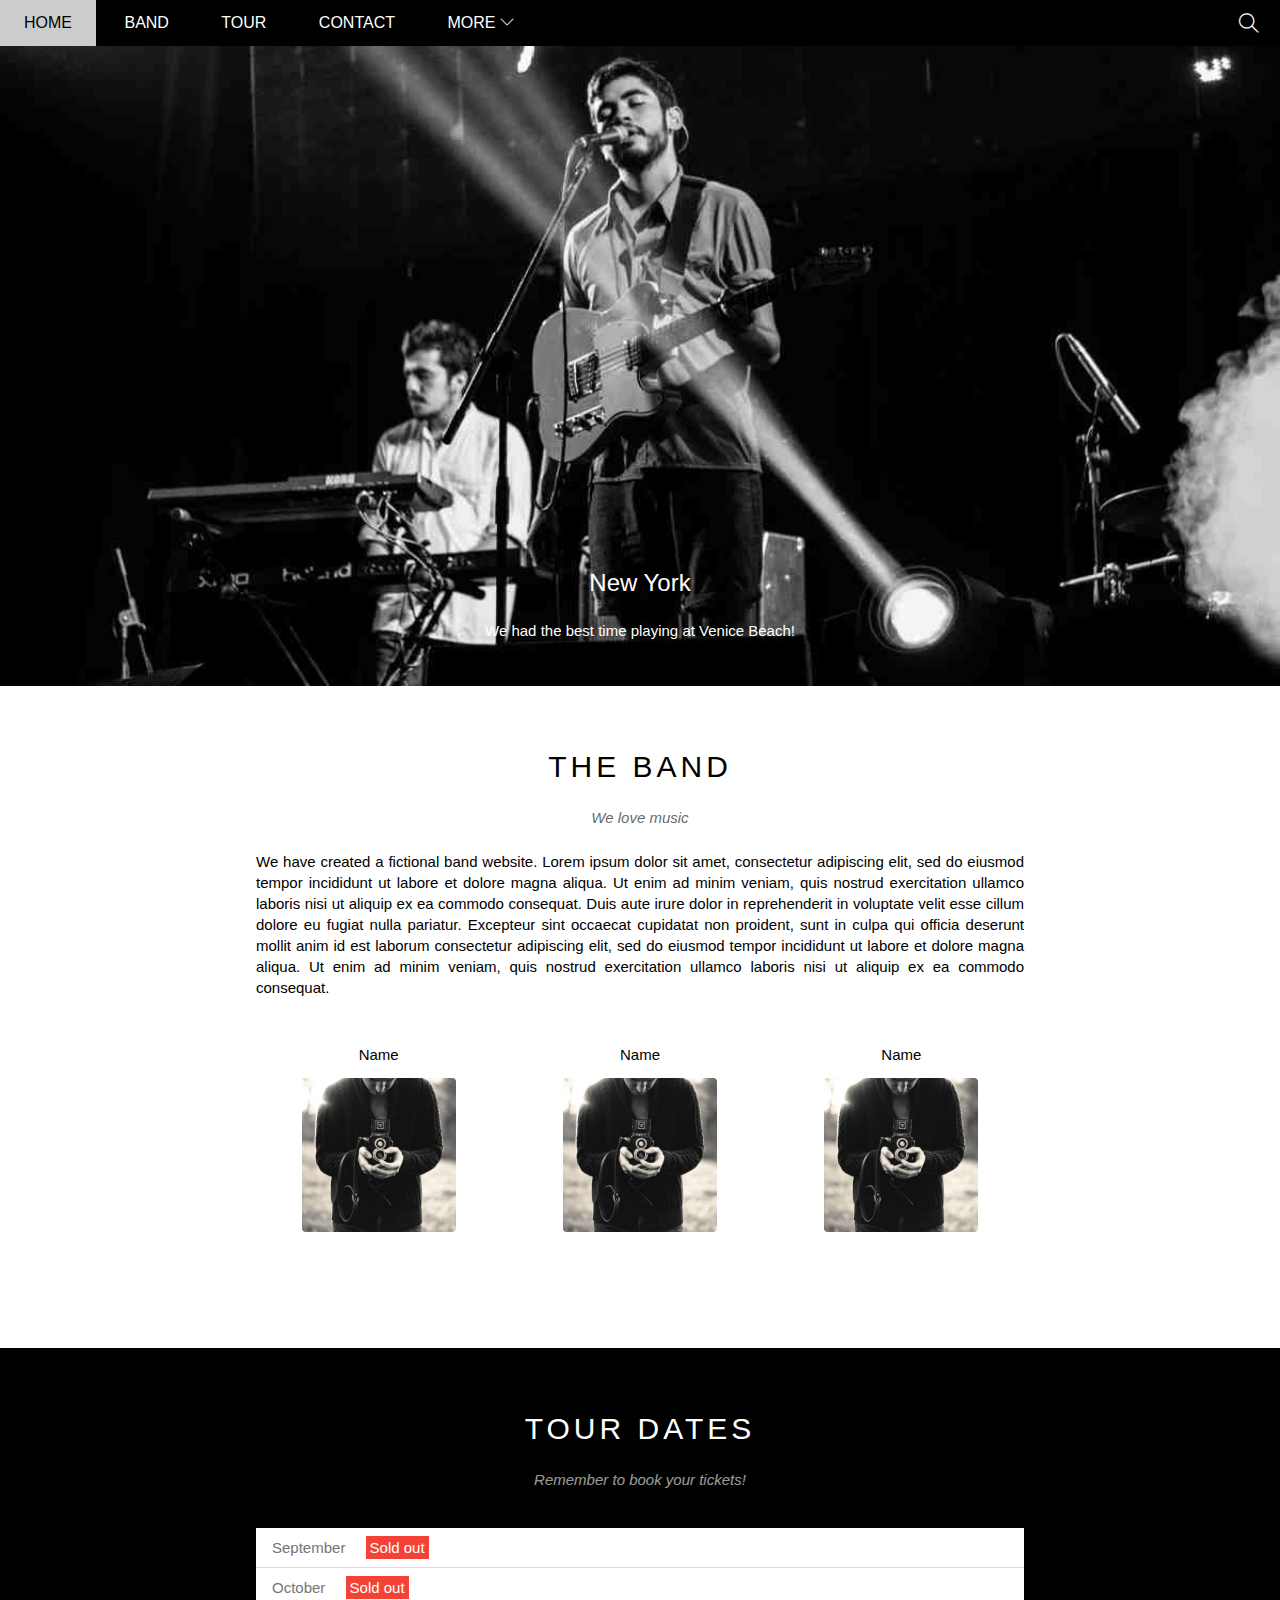
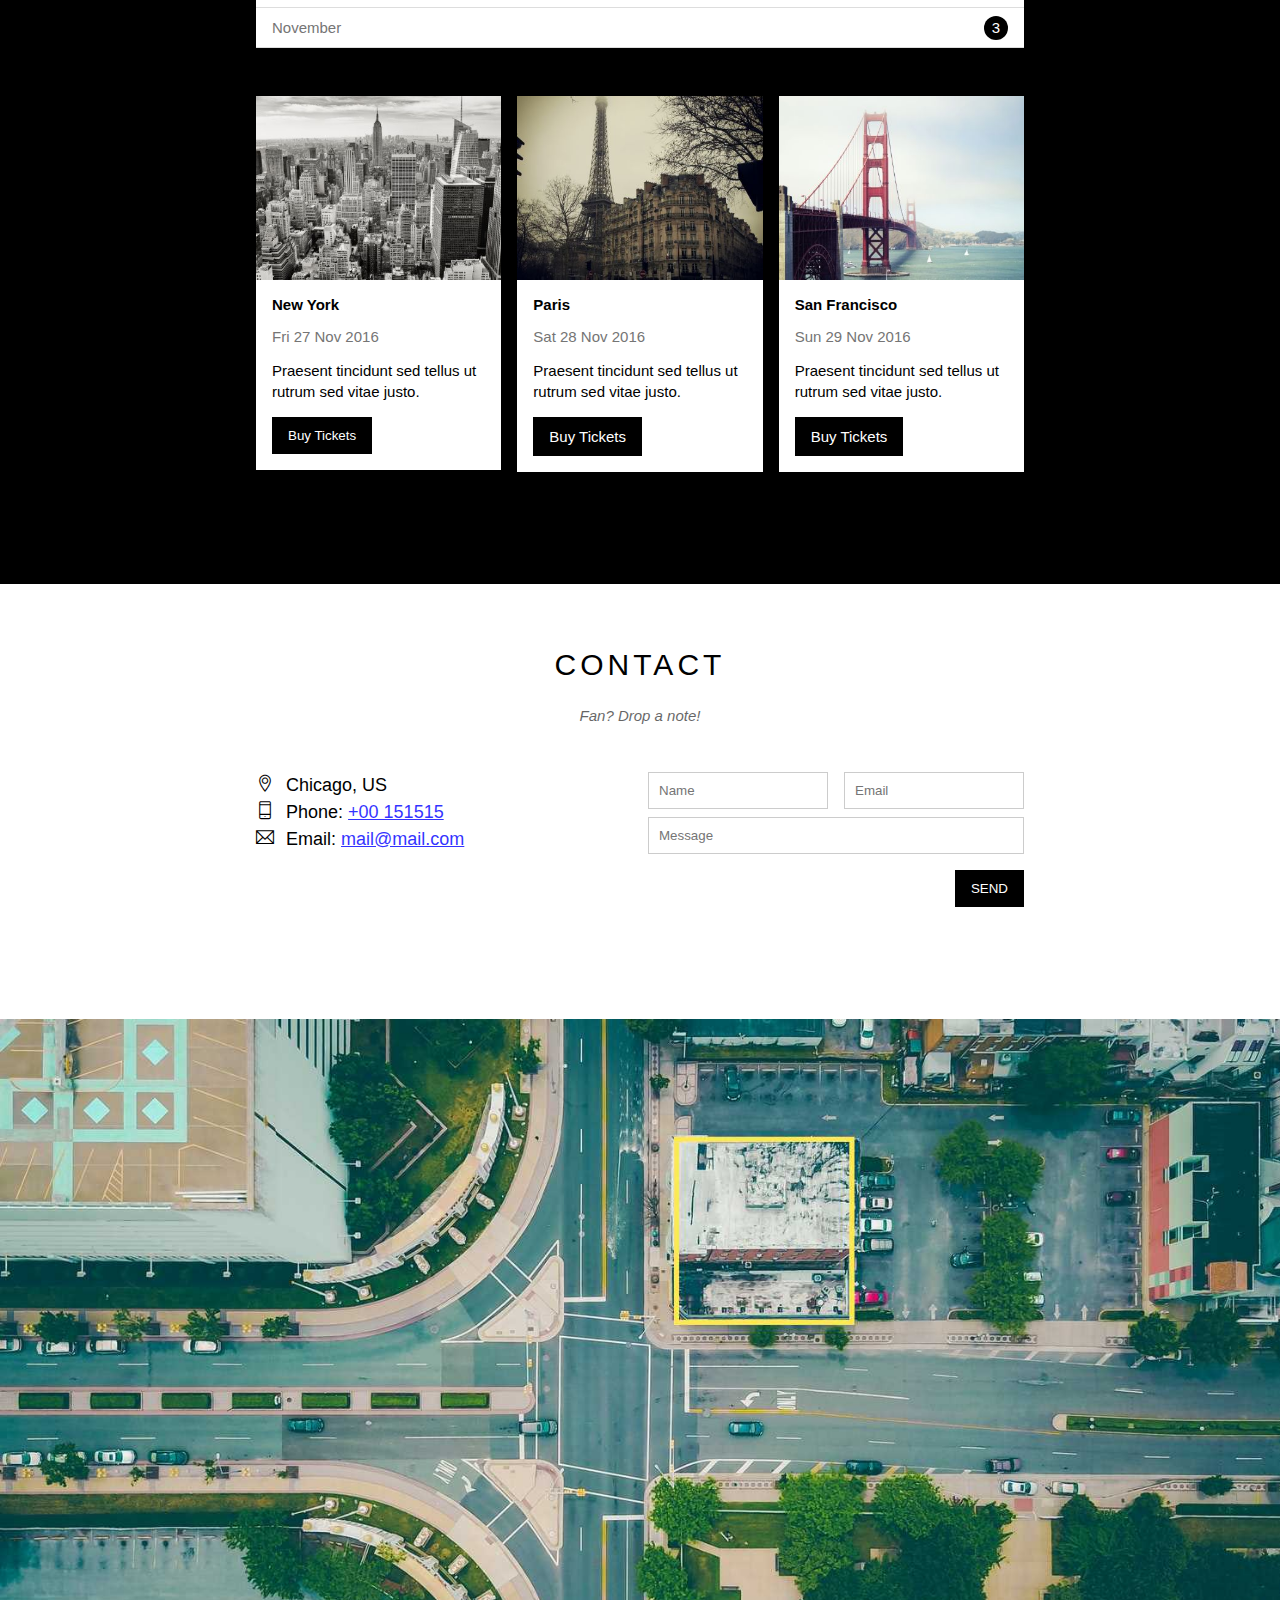
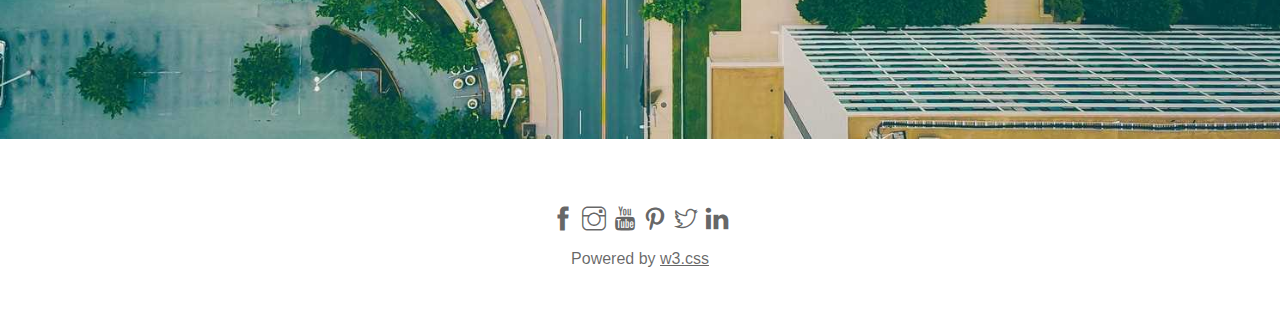
==== index.html @ ad168ac2 "upload" ====
<!DOCTYPE html>
<html lang="en">
<head>
    <meta charset="UTF-8">
    <meta name="viewport" content="width=device-width, initial-scale=1.0">
    <title>The Band: Minh</title>
    <link rel="stylesheet" href="./assets/css/style.css">
    <link rel="stylesheet" href="./assets/css/responsive.css">
    <link rel="stylesheet" href="./assets/fonts/themify-icons/themify-icons.css">
</head>

<body>
    <div id="main">
        <div id="header">
            <ul id="nav">
                <!-- Begin: header -->
                <li><a href="#">Home</a></li>
                <li><a href="#band">Band</a></li>
                <li><a href="#tour">Tour</a></li>
                <li><a href="#contact">Contact</a></li>
                <li>
                    <a href="#">
                        More
                        <i class="muitenxuong ti-angle-down"></i>
                    </a>
                    <ul class="subnav">
                        <li><a href="#">Merchandase</a></li>
                        <li><a href="#">Extras</a></li>
                        <li><a href="#">Media</a></li>
                    </ul>  
                </li>
            </ul>
            <!-- End: header -->

            <!-- menu button on mobile -->
            <div id="mobile-menu" class="mobile-menubutton">
                            <i class="mobile-button ti-menu"></i>
                        </div>
            <!-- Search button -->
            <div class="searchbutton">
                <i class="iconsear ti-search"></i>
            </div>
        </div>

        <div id="slider">
            <div class="text-content">
                <h1 class="text-heading">New York</h1>
                <div class="text-description">We had the best time playing at Venice Beach!</div>
            </div>
        </div>

        <div id="content">
            <!-- phần About -->
            <div id="band" class="content-section">
                <h2 class="section-heading">THE BAND</h2>
                <p class="section-sub-heading">We love music</p>
                <p class="about-text">
                    We have created a fictional band website. Lorem ipsum dolor sit amet, consectetur adipiscing elit, sed do eiusmod tempor incididunt ut labore et dolore magna aliqua. Ut enim ad minim veniam, quis nostrud exercitation ullamco laboris nisi ut aliquip ex ea commodo consequat. Duis aute irure dolor in reprehenderit in voluptate velit esse cillum dolore eu fugiat nulla pariatur. Excepteur sint occaecat cupidatat non proident, sunt in culpa qui officia deserunt mollit anim id est laborum consectetur adipiscing elit, sed do eiusmod tempor incididunt ut labore et dolore magna aliqua. Ut enim ad minim veniam, quis nostrud exercitation ullamco laboris nisi ut aliquip ex ea commodo consequat.
                </p>

                <div class="row member-list">
                    <div class="col col-third s-col-full mt-16 text-center">
                        <p class="member-name">Name</p>
                        <img src="./assets/img/slider/bandmember.jpg" alt="Name" class="member-avt">
                    </div>

                    <div class="col col-third s-col-full mt-16 text-center">
                        <p class="member-name">Name</p>
                        <img src="./assets/img/slider/bandmember.jpg" alt="Name" class="member-avt">
                    </div>

                    <div class="col col-third s-col-full mt-16 text-center">
                        <p class="member-name">Name</p>
                        <img src="./assets/img/slider/bandmember.jpg" alt="Name" class="member-avt">
                    </div>
                    <!-- <div class="clear"></div> -->
                </div>

                

            </div>   
            
            <!-- phần Tour -->
            <div id="tour" class="tour-part">
                <div class="content-section">
                    <h2 class="section-heading text-white">TOUR DATES</h2>
                    <p class="section-sub-heading text-white">Remember to book your tickets!</p>
                    
                    <!-- Tickets -->
                    <ul class="ticket-list">
                        <li>September <span class="sold-out">Sold out</span></li>
                        <li>October <span class="sold-out">Sold out</span></li>
                        <li>November <span class="ticket-number">3</span></li>
                    </ul>

                    <!-- Place -->
                    <div class="row place-list">
                        <div class="col col-third s-col-full mt-16">
                            <img src="./assets/img/places/place1.jpg" alt="" class="place-img">
                            <div class="place-body">
                                <h3 class="place-heading">New York</h3>
                                <p class="place-time">Fri 27 Nov 2016</p>
                                <p class="place-note">Praesent tincidunt sed tellus ut rutrum sed vitae justo.</p>
                                <button class="button js-buy-ticket s-full-width">Buy Tickets</button>
                            </div>
                        </div>

                        <div class="col col-third s-col-full mt-16">
                            <img src="./assets/img/places/place2.jpg" alt="" class="place-img">
                            <div class="place-body">
                                <h3 class="place-heading">Paris</h3>
                                <p class="place-time">Sat 28 Nov 2016</p>
                                <p class="place-note">Praesent tincidunt sed tellus ut rutrum sed vitae justo.</p>
                                <a class="button js-buy-ticket s-full-width">Buy Tickets</a>
                            </div>
                        </div>

                        <div class="col col-third s-col-full mt-16">
                            <img src="./assets/img/places/place3.jpg" alt="" class="place-img">
                            <div class="place-body">
                                <h3 class="place-heading">San Francisco</h3>
                                <p class="place-time">Sun 29 Nov 2016</p>
                                <p class="place-note">Praesent tincidunt sed tellus ut rutrum sed vitae justo.</p>
                                <a class="button js-buy-ticket s-full-width">Buy Tickets</a>
                            </div>
                        </div>
                        <!-- <div class="clear"></div> -->

                    </div>
                    
                </div> 

            </div>

            <!-- phần Contact -->
            <div id="contact" class="content-section">
                <h2 class="section-heading">CONTACT</h2>
                <p class="section-sub-heading">Fan? Drop a note!</p>
                
                <div class="row contact-content">
                    <div class="col col-half s-col-full contact-info">
                        <p><i class="ti-location-pin"></i>Chicago, US</p>
                        <p><i class="ti-mobile"></i>Phone: <a href="tel:+00 151515">+00 151515</a></p>
                        <p><i class="ti-email"></i>Email: <a href="mailto:mail@mail.com">mail@mail.com</a></p>
                    </div>
                    <div class="col col-half s-col-full contact-form">
                        <form action="">
                            <div class="row">
                                <div class="col col-half s-col-full ">
                                    <input type="text" name="" required placeholder="Name" id="" class="form-control">
                                </div>

                                <div class="col col-half s-col-full s-mt-8 ">
                                    <input type="email" name="" required placeholder="Email" id="" class="form-control">
                                </div>
                            </div>

                            <div class="row mt-8">
                                <div class="col col-full">
                                    <input type="text" name="" required placeholder="Message" id="" class="form-control">
                                </div>
                            </div>
                            <input class="button pull-right mt-16 s-full-width" type="submit" value="SEND">
                        </form>
                    </div>
                </div>
            </div> 
            <!-- hết phần Contact -->
        </div>

        <div class="map-section">
            <img src="./assets/img/map.jpg" alt="">
        </div>

        <div id="footer">
            <div class="social-list">
                <a href=""><i class="ti-facebook"></i></a>
                <a href=""><i class="ti-instagram"></i></a>
                <a href=""><i class="ti-youtube"></i></a>
                <a href=""><i class="ti-pinterest"></i></a>
                <a href=""><i class="ti-twitter"></i></a>
                <a href=""><i class="ti-linkedin"></i></a>
            </div>
            <p class="copyright">Powered by <a href="">w3.css</a></p>
        </div>



        
    </div>

    <!-- khi bạn bấm vào buy tickets -->
    <div class="modal js-modal">
        <div class="model-container js-modal-container">
            <div class="modal-close js-modal-close">
                <i class="ti-close"></i>
            </div>

            <header class="modal-header">
                <i class="ti-bag"></i>
                Tickets
            </header>

            <div class="modal-body">
                <label  for="chuyenvaoinput1" class="modal-label">
                    <i class="ti-shopping-cart"></i>
                    Tickets, 15$ person
                </label>
                <input id="chuyenvaoinput1" type="text" class="modal-input" placeholder="How many?">

                <label for="chuyenvaoinput2" class="modal-label">
                    <i class="ti-user"></i>
                    Send to
                </label>
                <input id="chuyenvaoinput2" type="text" class="modal-input" placeholder="Enter email">

                <button id="buy-tickets">
                    Pay <i class="ti-check"></i>
                </button>

            </div>

            <footer class="modal-footer">
                <p class="modal-help">Need <a href="">help?</a></p>
            </footer>

        </div>
    </div>

    <!-- Đóng, mở mobile menu -->
    <script>
        var header = document.getElementById('header');
        var mobileMenu = document.getElementById('mobile-menu');
        var headerHeight = header.clientHeight; // hàm lấy giá trị của header

        mobileMenu.onclick = function(){
            var isClosed = header.clientHeight === headerHeight;
            if (isClosed) {
                header.style.height = 'auto';
            }else{
                header.style.height = '46px'
            }
        }

        var menuItems = document.querySelectorAll('#nav li a[href*="#"]')
        for (var i = 0; i<menuItems.length; i++){
            var menuItem = menuItems[i];

            menuItem.onclick = function(event){
                var isParentMenu = this.nextElementSibling && this.nextElementSibling.classList.contains('subnav'); //tìm thẻ a có anh chị em liền kề là sub nav   
                if (isParentMenu){
                    event.preventDefault();                
                } else{
                    header.style.height = null;
                }
            } 
        }
    </script>

    

    <!-- js hàm hiển thị & tắt modal buy-tickets -->
    <script>
        const threebuyButtons = document.querySelectorAll('.js-buy-ticket')
        const modal = document.querySelector('.js-modal')
        const modalClose = document.querySelector('.js-modal-close')
        const modalContainer = document.querySelector('.js-modal-container')

        function Showbuytickets(){
            modal.classList.add('open')
        }

        function Hidebuytickets(){
            modal.classList.remove('open')
        }

        for(const buybutton of threebuyButtons){
             buybutton.addEventListener('click', Showbuytickets) //hàm nghe hành vi click và gọi function có vòng lặp vì có 3 nút buy tickets
            
        }

        modalClose.addEventListener('click', Hidebuytickets)

        modal.addEventListener('click', Hidebuytickets)

        modalContainer.addEventListener('click', function(event){
            event.stopPropagation()
        })
    </script>

</body>
</html>
---- assets/css/style.css ----
*{
    padding: 0;
    margin: 0;
    box-sizing: border-box;
}

html{
    scroll-behavior: smooth;
    font-family: Arial, Helvetica, sans-serif;
}
/* dùng chung */

.pull-right{
    float: right; !important
}

.button{
    color: #fff;
    background-color: #000;
    text-decoration: none;
    padding: 11px 16px;
    display: inline-block;
    margin-top: 15px;
    cursor: pointer;
    border: none;
    text-align: center;
}

.button:hover{
    color: #000;
    background-color: #ccc;
}

.text-center{
    text-align: center; !important
}

.clear{
    clear: both;
}

.mt-8{
    margin-top: 8px; !important
}

.mt-16{
    margin-top: 16px; !important
}

.col{
    float: left;
    padding-left: 8px;
    padding-right: 8px;
}

.row{
    margin-left: -8px;
    margin-right: -8px;    
}

.row::after{
    content: "";
    display: block;
    clear: both;
}

.col-third{
    width: 33.33333%;
}   

.col-half{
    width: 50%;
}

.col-full{
    width: 100%;
}

/*hết dùng chung  */

.text-white{
    color: #fff !important;
}

#header{
    position: fixed;
    top: 0;
    right: 0;
    left: 0;
    height: 46px;
    background-color: black;
    z-index: 1;
} 

#nav{
    display: inline-block;
}

#nav,
.subnav{
    list-style-type: none;
}

#nav > li > a{
    color: #fff;
    text-transform: uppercase;
}

#nav > li{
    display: inline-block;
    position: relative;
}

#nav li a{
    text-decoration: none;
    line-height: 46px;
    padding: 0 24px;
    display: block;
}

#nav li:hover .subnav{
    display: block;
}

#nav > li:hover > a,    /*hai selector dùng chung */
#nav .subnav li:hover{
    color: #000;
    background-color: #ccc;
    
}

#nav .subnav{
    display: none;
    position: absolute;
    background-color: #fff;
    box-shadow: 0 0 12px rgba(0, 0, 0, 0.3);
    min-width: 160px;
}

#nav .subnav a{
    color: #000;
    padding: 0 12px;
    line-height: 38px;
}

#nav .muitenxuong{
    font-size: 14px;
}

#header .mobile-menubutton{
    position: absolute;
    top: 0;
    right: 0;
    display: none;
}

#header .mobile-menubutton,
#header .searchbutton{
    float: right;
    padding: 0 21px;
}


#header .searchbutton:hover{
    cursor: pointer;
    background-color: #f44336;
}

#header .mobile-menubutton:hover .mobile-button{
    color: #000;
}

#header .mobile-menubutton:hover{
    background-color: #ccc;
    color: #000;
}

#header .mobile-button,
#header .iconsear{
    font-size: 20px;
    color: #fff;
    line-height: 46px;
}

#slider{
    margin-top: 45.6px;
    padding-top: 50%;
    background: url('../img/slider/slider1.jpg') top center / cover no-repeat;
    position: relative;
} 
#slider .text-content{
    position: absolute;
    bottom: 47px;
    color: #fff;
    text-align: center;
    /* các cách canh giữa slide */
    /* cách 1 */
    left: 50%;
    transform: translateX(-50%);
    /* cách 2
    width: 100%;
    cách 3
    left: 0;
    right: 0; */
    
}

#slider .text-heading{
    font-weight: 500;
    font-size: 24px;
}

#slider .text-description{
    font-size: 15px;
    margin-top: 25px;
}

#content .content-section{
    width: 800px;
    max-width: 100%;
    padding: 64px 16px 112px;
    margin-left: auto;
    margin-right: auto;
    /* padding-right: 16px;
    padding-left: 16px; */
}

#content .section-heading{
    font-weight: 500;
    font-size: 30px;
    text-align: center;
    letter-spacing: 4px;
}

#content .section-sub-heading{
    font-size: 15px;
    text-align: center;
    margin-top: 25px;
    font-style: italic;
    opacity: 0.6;
}

#content .about-text{
    margin-top: 25px;
    font-size: 15px;
    text-align: justify;
    line-height: 1.4;
}

#content .member-list{
    margin-top: 32px;
    overflow: hidden;
}

#content .member-name{
    font-size: 15px;
}

#content .member-avt{
    width: 154px;
    margin-top: 15px;
    border-radius: 4px;
}

.tour-part {
    background-color: #000;
}

.tour-part .ticket-list{
    background-color: #fff;
    margin-top: 40px;
}

.tour-part .ticket-list li{
    list-style-type: none;
    color: #757575;
    font-size: 15px;
    padding: 11px 16px;
    border-bottom: 1px solid #ddd;

}

.ticket-list .sold-out{
    background-color: #f44336;
    color: white;
    padding: 3px 4px;
    margin-left: 16px;
    
}

.ticket-list .ticket-number{
    float: right;
    width: 24px;
    height: 24px;
    background-color: #000;
    color: #fff;
    border-radius: 50%;
    text-align: center;
    line-height: 24px;
    margin-top: -3px;
}

.place-list{
    margin-top: 32px;
    /* padding-bottom: 48px; */
    /* margin: 32px -8px 48px; */
}

.place-items{
    width: 33.33333%;
    /* float: left; */
    /* padding: 0 8px; */
}

.place-img{
    width: 100%;
    display: block;
}

.place-img:hover{
    opacity: 0.6;
}

.place-body{
    padding: 16px;
    background-color: #fff;
    font-size: 15px;
}

.place-heading{
    font-size: 15px;
    /* margin: 15px 0; */
    font-weight: 600;
}

.place-time{
    margin-top: 15px;
    color: #757575;
}

.place-note{
    margin-top: 15px;
    line-height: 1.4;
}

.modal{
    position: fixed;
    top: 0;
    left: 0;
    right: 0;
    bottom: 0;
    background-color: rgba(0, 0, 0, 0.3);
    align-items: center;
    justify-content: center;
    display: none;
    
}

.modal.open{
    display: flex;
}

.model-container{
    background-color: #fff;
    width: 900px;
    min-height: 200px;
    position: relative;
    max-width: calc(100% - 48px);
    animation: Modalmovement ease 0.5s;
}

.modal-header{
    background-color: #009688;
    height: 130px;
    display: flex;
    align-items: center;
    justify-content: center;
    font-size: 30px;
    color: #fff;
}

.modal-header .ti-bag{
    margin-right: 16px;
}

.modal .modal-close{
    position: absolute;
    right: 0;
    top: 0;
    color: #fff;
    padding: 12px;
    cursor: pointer;
    opacity: 0.7;
}

.modal .modal-close:hover{
    opacity: 1;
}

.modal-body{
    padding: 16px;
}

.modal-label{
    display: block;
    font-size: 15px;
    margin-bottom: 12px;
}

.modal-input{
    border: 1px solid #ccc;
    width: 100%;
    padding: 10px;
    font-size: 15px;
    margin-bottom: 24px;
}

#buy-tickets{
    background: #009688;
    border: none;
    color: #fff;
    width: 100%;
    font-size: 15px;
    text-transform: uppercase;
    padding: 16px;
    cursor: pointer;
}

#buy-tickets:hover{
    opacity: 0.8;
}

.modal-footer{
    padding: 16px;
    text-align: right;
}

.modal-footer a{
    color: #2196F3;
}

@keyframes Modalmovement{
    from{
        opacity: 0;
        transform: translateY(-100%);
    }

    to{
        opacity: 1;
        transform: translateY(0%);
    }

}

/* Contact form */
.contact-content{
    margin-top: 48px;
}

.contact-info{
    font-size: 18px;
    line-height: 1.5;
}

.contact-info i[class*="ti-"]{
    width: 30px;
    display: inline-block;
}

.contact-info a{
    color: blue;
    opacity: 0.8;
}

.contact-info a:hover{
    opacity: 1;
}

.contact-form{
    font-size: 15px;

}

.contact-form .form-control{
    padding: 10px;
    border: 1px solid #ccc;
    width: 100%;
}

.contact-form .form-submit-button{
    background-color: #000;
    color: #fff;
    padding: 12px 20px;
    float: right;
    cursor: pointer;
    border: none;
}

.contact-form .form-submit-button:hover{
    background-color: #ccc;
    color: #000;
}

.map-section img{
    width: 100%;
}

#footer{
    padding: 64px 16px;
    text-align: center;
}

#footer .social-list{
    font-size: 24px;
}

#footer .social-list a{
    color: rgba(0, 0, 0, 0.6);
    text-decoration: none;
}

#footer .copyright a:hover,
#footer .social-list a:hover{
    color: rgba(0, 0, 0, 0.4);
}

#footer .copyright{
    margin-top: 15px;
    color: rgba(0, 0, 0, 0.6);
}

#footer .copyright a{
    margin-top: 15px;
    color: rgba(0, 0, 0, 0.6);
}
---- assets/css/responsive.css ----
/* PC */
@media (min-width: 1024px){

}

/* Mobile - Tabet */
@media (max-width : 1023px){
    #nav .subnav a{
        padding: 5px 12px;
    }

    .button{
        padding: 15px 16px;
    }

    .contact-form .form-control {
        padding: 15px;
    }

    .contact-info{
        line-height: 2;
    }

    #footer .social-list {
        font-size: 32px;
    }

    #footer .social-list a{
        margin: 0 8px;
    }

    #footer .copyright{
        padding: 12px 0;
        display: inline-block;
    }
}

/* Tablet */
@media (min-width: 740px) and (max-width: 1023px){
    


}

/* Mobile */
@media (max-width : 740px){

    .s-full-width,
    .s-col-full{
        width: 100% !important;
    }

    .s-mt-8{
        margin-top: 8px !important;
    }

    #header{
        overflow: hidden;
    } 
    
    #header .mobile-menubutton{
        display: block;
    }
    
    #header .searchbutton {
        display: none;
    }

    #nav{
        display: block;
    }

    #nav .subnav{
        position: initial;
        background-color: #333;
    }

    #nav .subnav a{
        color: #fff;
        padding: 4px 42px;
    }

    #nav > li{
        display: block;
    }

    #nav > li:first-child{
        display: inline-block;
    }

    #content .member-avt{
        width: 60%;
    }

    .contact-form{
        margin-top: 32px;
    }
}
---- assets/fonts/themify-icons/themify-icons.css ----
@font-face {
	font-family: 'themify';
	src:url('fonts/themify.eot?-fvbane');
	src:url('fonts/themify.eot?#iefix-fvbane') format('embedded-opentype'),
		url('fonts/themify.woff?-fvbane') format('woff'),
		url('fonts/themify.ttf?-fvbane') format('truetype'),
		url('fonts/themify.svg?-fvbane#themify') format('svg');
	font-weight: normal;
	font-style: normal;
}

[class^="ti-"], [class*=" ti-"] {
	font-family: 'themify';
	speak: none;
	font-style: normal;
	font-weight: normal;
	font-variant: normal;
	text-transform: none;
	line-height: 1;

	/* Better Font Rendering =========== */
	-webkit-font-smoothing: antialiased;
	-moz-osx-font-smoothing: grayscale;
}

.ti-wand:before {
	content: "\e600";
}
.ti-volume:before {
	content: "\e601";
}
.ti-user:before {
	content: "\e602";
}
.ti-unlock:before {
	content: "\e603";
}
.ti-unlink:before {
	content: "\e604";
}
.ti-trash:before {
	content: "\e605";
}
.ti-thought:before {
	content: "\e606";
}
.ti-target:before {
	content: "\e607";
}
.ti-tag:before {
	content: "\e608";
}
.ti-tablet:before {
	content: "\e609";
}
.ti-star:before {
	content: "\e60a";
}
.ti-spray:before {
	content: "\e60b";
}
.ti-signal:before {
	content: "\e60c";
}
.ti-shopping-cart:before {
	content: "\e60d";
}
.ti-shopping-cart-full:before {
	content: "\e60e";
}
.ti-settings:before {
	content: "\e60f";
}
.ti-search:before {
	content: "\e610";
}
.ti-zoom-in:before {
	content: "\e611";
}
.ti-zoom-out:before {
	content: "\e612";
}
.ti-cut:before {
	content: "\e613";
}
.ti-ruler:before {
	content: "\e614";
}
.ti-ruler-pencil:before {
	content: "\e615";
}
.ti-ruler-alt:before {
	content: "\e616";
}
.ti-bookmark:before {
	content: "\e617";
}
.ti-bookmark-alt:before {
	content: "\e618";
}
.ti-reload:before {
	content: "\e619";
}
.ti-plus:before {
	content: "\e61a";
}
.ti-pin:before {
	content: "\e61b";
}
.ti-pencil:before {
	content: "\e61c";
}
.ti-pencil-alt:before {
	content: "\e61d";
}
.ti-paint-roller:before {
	content: "\e61e";
}
.ti-paint-bucket:before {
	content: "\e61f";
}
.ti-na:before {
	content: "\e620";
}
.ti-mobile:before {
	content: "\e621";
}
.ti-minus:before {
	content: "\e622";
}
.ti-medall:before {
	content: "\e623";
}
.ti-medall-alt:before {
	content: "\e624";
}
.ti-marker:before {
	content: "\e625";
}
.ti-marker-alt:before {
	content: "\e626";
}
.ti-arrow-up:before {
	content: "\e627";
}
.ti-arrow-right:before {
	content: "\e628";
}
.ti-arrow-left:before {
	content: "\e629";
}
.ti-arrow-down:before {
	content: "\e62a";
}
.ti-lock:before {
	content: "\e62b";
}
.ti-location-arrow:before {
	content: "\e62c";
}
.ti-link:before {
	content: "\e62d";
}
.ti-layout:before {
	content: "\e62e";
}
.ti-layers:before {
	content: "\e62f";
}
.ti-layers-alt:before {
	content: "\e630";
}
.ti-key:before {
	content: "\e631";
}
.ti-import:before {
	content: "\e632";
}
.ti-image:before {
	content: "\e633";
}
.ti-heart:before {
	content: "\e634";
}
.ti-heart-broken:before {
	content: "\e635";
}
.ti-hand-stop:before {
	content: "\e636";
}
.ti-hand-open:before {
	content: "\e637";
}
.ti-hand-drag:before {
	content: "\e638";
}
.ti-folder:before {
	content: "\e639";
}
.ti-flag:before {
	content: "\e63a";
}
.ti-flag-alt:before {
	content: "\e63b";
}
.ti-flag-alt-2:before {
	content: "\e63c";
}
.ti-eye:before {
	content: "\e63d";
}
.ti-export:before {
	content: "\e63e";
}
.ti-exchange-vertical:before {
	content: "\e63f";
}
.ti-desktop:before {
	content: "\e640";
}
.ti-cup:before {
	content: "\e641";
}
.ti-crown:before {
	content: "\e642";
}
.ti-comments:before {
	content: "\e643";
}
.ti-comment:before {
	content: "\e644";
}
.ti-comment-alt:before {
	content: "\e645";
}
.ti-close:before {
	content: "\e646";
}
.ti-clip:before {
	content: "\e647";
}
.ti-angle-up:before {
	content: "\e648";
}
.ti-angle-right:before {
	content: "\e649";
}
.ti-angle-left:before {
	content: "\e64a";
}
.ti-angle-down:before {
	content: "\e64b";
}
.ti-check:before {
	content: "\e64c";
}
.ti-check-box:before {
	content: "\e64d";
}
.ti-camera:before {
	content: "\e64e";
}
.ti-announcement:before {
	content: "\e64f";
}
.ti-brush:before {
	content: "\e650";
}
.ti-briefcase:before {
	content: "\e651";
}
.ti-bolt:before {
	content: "\e652";
}
.ti-bolt-alt:before {
	content: "\e653";
}
.ti-blackboard:before {
	content: "\e654";
}
.ti-bag:before {
	content: "\e655";
}
.ti-move:before {
	content: "\e656";
}
.ti-arrows-vertical:before {
	content: "\e657";
}
.ti-arrows-horizontal:before {
	content: "\e658";
}
.ti-fullscreen:before {
	content: "\e659";
}
.ti-arrow-top-right:before {
	content: "\e65a";
}
.ti-arrow-top-left:before {
	content: "\e65b";
}
.ti-arrow-circle-up:before {
	content: "\e65c";
}
.ti-arrow-circle-right:before {
	content: "\e65d";
}
.ti-arrow-circle-left:before {
	content: "\e65e";
}
.ti-arrow-circle-down:before {
	content: "\e65f";
}
.ti-angle-double-up:before {
	content: "\e660";
}
.ti-angle-double-right:before {
	content: "\e661";
}
.ti-angle-double-left:before {
	content: "\e662";
}
.ti-angle-double-down:before {
	content: "\e663";
}
.ti-zip:before {
	content: "\e664";
}
.ti-world:before {
	content: "\e665";
}
.ti-wheelchair:before {
	content: "\e666";
}
.ti-view-list:before {
	content: "\e667";
}
.ti-view-list-alt:before {
	content: "\e668";
}
.ti-view-grid:before {
	content: "\e669";
}
.ti-uppercase:before {
	content: "\e66a";
}
.ti-upload:before {
	content: "\e66b";
}
.ti-underline:before {
	content: "\e66c";
}
.ti-truck:before {
	content: "\e66d";
}
.ti-timer:before {
	content: "\e66e";
}
.ti-ticket:before {
	content: "\e66f";
}
.ti-thumb-up:before {
	content: "\e670";
}
.ti-thumb-down:before {
	content: "\e671";
}
.ti-text:before {
	content: "\e672";
}
.ti-stats-up:before {
	content: "\e673";
}
.ti-stats-down:before {
	content: "\e674";
}
.ti-split-v:before {
	content: "\e675";
}
.ti-split-h:before {
	content: "\e676";
}
.ti-smallcap:before {
	content: "\e677";
}
.ti-shine:before {
	content: "\e678";
}
.ti-shift-right:before {
	content: "\e679";
}
.ti-shift-left:before {
	content: "\e67a";
}
.ti-shield:before {
	content: "\e67b";
}
.ti-notepad:before {
	content: "\e67c";
}
.ti-server:before {
	content: "\e67d";
}
.ti-quote-right:before {
	content: "\e67e";
}
.ti-quote-left:before {
	content: "\e67f";
}
.ti-pulse:before {
	content: "\e680";
}
.ti-printer:before {
	content: "\e681";
}
.ti-power-off:before {
	content: "\e682";
}
.ti-plug:before {
	content: "\e683";
}
.ti-pie-chart:before {
	content: "\e684";
}
.ti-paragraph:before {
	content: "\e685";
}
.ti-panel:before {
	content: "\e686";
}
.ti-package:before {
	content: "\e687";
}
.ti-music:before {
	content: "\e688";
}
.ti-music-alt:before {
	content: "\e689";
}
.ti-mouse:before {
	content: "\e68a";
}
.ti-mouse-alt:before {
	content: "\e68b";
}
.ti-money:before {
	content: "\e68c";
}
.ti-microphone:before {
	content: "\e68d";
}
.ti-menu:before {
	content: "\e68e";
}
.ti-menu-alt:before {
	content: "\e68f";
}
.ti-map:before {
	content: "\e690";
}
.ti-map-alt:before {
	content: "\e691";
}
.ti-loop:before {
	content: "\e692";
}
.ti-location-pin:before {
	content: "\e693";
}
.ti-list:before {
	content: "\e694";
}
.ti-light-bulb:before {
	content: "\e695";
}
.ti-Italic:before {
	content: "\e696";
}
.ti-info:before {
	content: "\e697";
}
.ti-infinite:before {
	content: "\e698";
}
.ti-id-badge:before {
	content: "\e699";
}
.ti-hummer:before {
	content: "\e69a";
}
.ti-home:before {
	content: "\e69b";
}
.ti-help:before {
	content: "\e69c";
}
.ti-headphone:before {
	content: "\e69d";
}
.ti-harddrives:before {
	content: "\e69e";
}
.ti-harddrive:before {
	content: "\e69f";
}
.ti-gift:before {
	content: "\e6a0";
}
.ti-game:before {
	content: "\e6a1";
}
.ti-filter:before {
	content: "\e6a2";
}
.ti-files:before {
	content: "\e6a3";
}
.ti-file:before {
	content: "\e6a4";
}
.ti-eraser:before {
	content: "\e6a5";
}
.ti-envelope:before {
	content: "\e6a6";
}
.ti-download:before {
	content: "\e6a7";
}
.ti-direction:before {
	content: "\e6a8";
}
.ti-direction-alt:before {
	content: "\e6a9";
}
.ti-dashboard:before {
	content: "\e6aa";
}
.ti-control-stop:before {
	content: "\e6ab";
}
.ti-control-shuffle:before {
	content: "\e6ac";
}
.ti-control-play:before {
	content: "\e6ad";
}
.ti-control-pause:before {
	content: "\e6ae";
}
.ti-control-forward:before {
	content: "\e6af";
}
.ti-control-backward:before {
	content: "\e6b0";
}
.ti-cloud:before {
	content: "\e6b1";
}
.ti-cloud-up:before {
	content: "\e6b2";
}
.ti-cloud-down:before {
	content: "\e6b3";
}
.ti-clipboard:before {
	content: "\e6b4";
}
.ti-car:before {
	content: "\e6b5";
}
.ti-calendar:before {
	content: "\e6b6";
}
.ti-book:before {
	content: "\e6b7";
}
.ti-bell:before {
	content: "\e6b8";
}
.ti-basketball:before {
	content: "\e6b9";
}
.ti-bar-chart:before {
	content: "\e6ba";
}
.ti-bar-chart-alt:before {
	content: "\e6bb";
}
.ti-back-right:before {
	content: "\e6bc";
}
.ti-back-left:before {
	content: "\e6bd";
}
.ti-arrows-corner:before {
	content: "\e6be";
}
.ti-archive:before {
	content: "\e6bf";
}
.ti-anchor:before {
	content: "\e6c0";
}
.ti-align-right:before {
	content: "\e6c1";
}
.ti-align-left:before {
	content: "\e6c2";
}
.ti-align-justify:before {
	content: "\e6c3";
}
.ti-align-center:before {
	content: "\e6c4";
}
.ti-alert:before {
	content: "\e6c5";
}
.ti-alarm-clock:before {
	content: "\e6c6";
}
.ti-agenda:before {
	content: "\e6c7";
}
.ti-write:before {
	content: "\e6c8";
}
.ti-window:before {
	content: "\e6c9";
}
.ti-widgetized:before {
	content: "\e6ca";
}
.ti-widget:before {
	content: "\e6cb";
}
.ti-widget-alt:before {
	content: "\e6cc";
}
.ti-wallet:before {
	content: "\e6cd";
}
.ti-video-clapper:before {
	content: "\e6ce";
}
.ti-video-camera:before {
	content: "\e6cf";
}
.ti-vector:before {
	content: "\e6d0";
}
.ti-themify-logo:before {
	content: "\e6d1";
}
.ti-themify-favicon:before {
	content: "\e6d2";
}
.ti-themify-favicon-alt:before {
	content: "\e6d3";
}
.ti-support:before {
	content: "\e6d4";
}
.ti-stamp:before {
	content: "\e6d5";
}
.ti-split-v-alt:before {
	content: "\e6d6";
}
.ti-slice:before {
	content: "\e6d7";
}
.ti-shortcode:before {
	content: "\e6d8";
}
.ti-shift-right-alt:before {
	content: "\e6d9";
}
.ti-shift-left-alt:before {
	content: "\e6da";
}
.ti-ruler-alt-2:before {
	content: "\e6db";
}
.ti-receipt:before {
	content: "\e6dc";
}
.ti-pin2:before {
	content: "\e6dd";
}
.ti-pin-alt:before {
	content: "\e6de";
}
.ti-pencil-alt2:before {
	content: "\e6df";
}
.ti-palette:before {
	content: "\e6e0";
}
.ti-more:before {
	content: "\e6e1";
}
.ti-more-alt:before {
	content: "\e6e2";
}
.ti-microphone-alt:before {
	content: "\e6e3";
}
.ti-magnet:before {
	content: "\e6e4";
}
.ti-line-double:before {
	content: "\e6e5";
}
.ti-line-dotted:before {
	content: "\e6e6";
}
.ti-line-dashed:before {
	content: "\e6e7";
}
.ti-layout-width-full:before {
	content: "\e6e8";
}
.ti-layout-width-default:before {
	content: "\e6e9";
}
.ti-layout-width-default-alt:before {
	content: "\e6ea";
}
.ti-layout-tab:before {
	content: "\e6eb";
}
.ti-layout-tab-window:before {
	content: "\e6ec";
}
.ti-layout-tab-v:before {
	content: "\e6ed";
}
.ti-layout-tab-min:before {
	content: "\e6ee";
}
.ti-layout-slider:before {
	content: "\e6ef";
}
.ti-layout-slider-alt:before {
	content: "\e6f0";
}
.ti-layout-sidebar-right:before {
	content: "\e6f1";
}
.ti-layout-sidebar-none:before {
	content: "\e6f2";
}
.ti-layout-sidebar-left:before {
	content: "\e6f3";
}
.ti-layout-placeholder:before {
	content: "\e6f4";
}
.ti-layout-menu:before {
	content: "\e6f5";
}
.ti-layout-menu-v:before {
	content: "\e6f6";
}
.ti-layout-menu-separated:before {
	content: "\e6f7";
}
.ti-layout-menu-full:before {
	content: "\e6f8";
}
.ti-layout-media-right-alt:before {
	content: "\e6f9";
}
.ti-layout-media-right:before {
	content: "\e6fa";
}
.ti-layout-media-overlay:before {
	content: "\e6fb";
}
.ti-layout-media-overlay-alt:before {
	content: "\e6fc";
}
.ti-layout-media-overlay-alt-2:before {
	content: "\e6fd";
}
.ti-layout-media-left-alt:before {
	content: "\e6fe";
}
.ti-layout-media-left:before {
	content: "\e6ff";
}
.ti-layout-media-center-alt:before {
	content: "\e700";
}
.ti-layout-media-center:before {
	content: "\e701";
}
.ti-layout-list-thumb:before {
	content: "\e702";
}
.ti-layout-list-thumb-alt:before {
	content: "\e703";
}
.ti-layout-list-post:before {
	content: "\e704";
}
.ti-layout-list-large-image:before {
	content: "\e705";
}
.ti-layout-line-solid:before {
	content: "\e706";
}
.ti-layout-grid4:before {
	content: "\e707";
}
.ti-layout-grid3:before {
	content: "\e708";
}
.ti-layout-grid2:before {
	content: "\e709";
}
.ti-layout-grid2-thumb:before {
	content: "\e70a";
}
.ti-layout-cta-right:before {
	content: "\e70b";
}
.ti-layout-cta-left:before {
	content: "\e70c";
}
.ti-layout-cta-center:before {
	content: "\e70d";
}
.ti-layout-cta-btn-right:before {
	content: "\e70e";
}
.ti-layout-cta-btn-left:before {
	content: "\e70f";
}
.ti-layout-column4:before {
	content: "\e710";
}
.ti-layout-column3:before {
	content: "\e711";
}
.ti-layout-column2:before {
	content: "\e712";
}
.ti-layout-accordion-separated:before {
	content: "\e713";
}
.ti-layout-accordion-merged:before {
	content: "\e714";
}
.ti-layout-accordion-list:before {
	content: "\e715";
}
.ti-ink-pen:before {
	content: "\e716";
}
.ti-info-alt:before {
	content: "\e717";
}
.ti-help-alt:before {
	content: "\e718";
}
.ti-headphone-alt:before {
	content: "\e719";
}
.ti-hand-point-up:before {
	content: "\e71a";
}
.ti-hand-point-right:before {
	content: "\e71b";
}
.ti-hand-point-left:before {
	content: "\e71c";
}
.ti-hand-point-down:before {
	content: "\e71d";
}
.ti-gallery:before {
	content: "\e71e";
}
.ti-face-smile:before {
	content: "\e71f";
}
.ti-face-sad:before {
	content: "\e720";
}
.ti-credit-card:before {
	content: "\e721";
}
.ti-control-skip-forward:before {
	content: "\e722";
}
.ti-control-skip-backward:before {
	content: "\e723";
}
.ti-control-record:before {
	content: "\e724";
}
.ti-control-eject:before {
	content: "\e725";
}
.ti-comments-smiley:before {
	content: "\e726";
}
.ti-brush-alt:before {
	content: "\e727";
}
.ti-youtube:before {
	content: "\e728";
}
.ti-vimeo:before {
	content: "\e729";
}
.ti-twitter:before {
	content: "\e72a";
}
.ti-time:before {
	content: "\e72b";
}
.ti-tumblr:before {
	content: "\e72c";
}
.ti-skype:before {
	content: "\e72d";
}
.ti-share:before {
	content: "\e72e";
}
.ti-share-alt:before {
	content: "\e72f";
}
.ti-rocket:before {
	content: "\e730";
}
.ti-pinterest:before {
	content: "\e731";
}
.ti-new-window:before {
	content: "\e732";
}
.ti-microsoft:before {
	content: "\e733";
}
.ti-list-ol:before {
	content: "\e734";
}
.ti-linkedin:before {
	content: "\e735";
}
.ti-layout-sidebar-2:before {
	content: "\e736";
}
.ti-layout-grid4-alt:before {
	content: "\e737";
}
.ti-layout-grid3-alt:before {
	content: "\e738";
}
.ti-layout-grid2-alt:before {
	content: "\e739";
}
.ti-layout-column4-alt:before {
	content: "\e73a";
}
.ti-layout-column3-alt:before {
	content: "\e73b";
}
.ti-layout-column2-alt:before {
	content: "\e73c";
}
.ti-instagram:before {
	content: "\e73d";
}
.ti-google:before {
	content: "\e73e";
}
.ti-github:before {
	content: "\e73f";
}
.ti-flickr:before {
	content: "\e740";
}
.ti-facebook:before {
	content: "\e741";
}
.ti-dropbox:before {
	content: "\e742";
}
.ti-dribbble:before {
	content: "\e743";
}
.ti-apple:before {
	content: "\e744";
}
.ti-android:before {
	content: "\e745";
}
.ti-save:before {
	content: "\e746";
}
.ti-save-alt:before {
	content: "\e747";
}
.ti-yahoo:before {
	content: "\e748";
}
.ti-wordpress:before {
	content: "\e749";
}
.ti-vimeo-alt:before {
	content: "\e74a";
}
.ti-twitter-alt:before {
	content: "\e74b";
}
.ti-tumblr-alt:before {
	content: "\e74c";
}
.ti-trello:before {
	content: "\e74d";
}
.ti-stack-overflow:before {
	content: "\e74e";
}
.ti-soundcloud:before {
	content: "\e74f";
}
.ti-sharethis:before {
	content: "\e750";
}
.ti-sharethis-alt:before {
	content: "\e751";
}
.ti-reddit:before {
	content: "\e752";
}
.ti-pinterest-alt:before {
	content: "\e753";
}
.ti-microsoft-alt:before {
	content: "\e754";
}
.ti-linux:before {
	content: "\e755";
}
.ti-jsfiddle:before {
	content: "\e756";
}
.ti-joomla:before {
	content: "\e757";
}
.ti-html5:before {
	content: "\e758";
}
.ti-flickr-alt:before {
	content: "\e759";
}
.ti-email:before {
	content: "\e75a";
}
.ti-drupal:before {
	content: "\e75b";
}
.ti-dropbox-alt:before {
	content: "\e75c";
}
.ti-css3:before {
	content: "\e75d";
}
.ti-rss:before {
	content: "\e75e";
}
.ti-rss-alt:before {
	content: "\e75f";
}
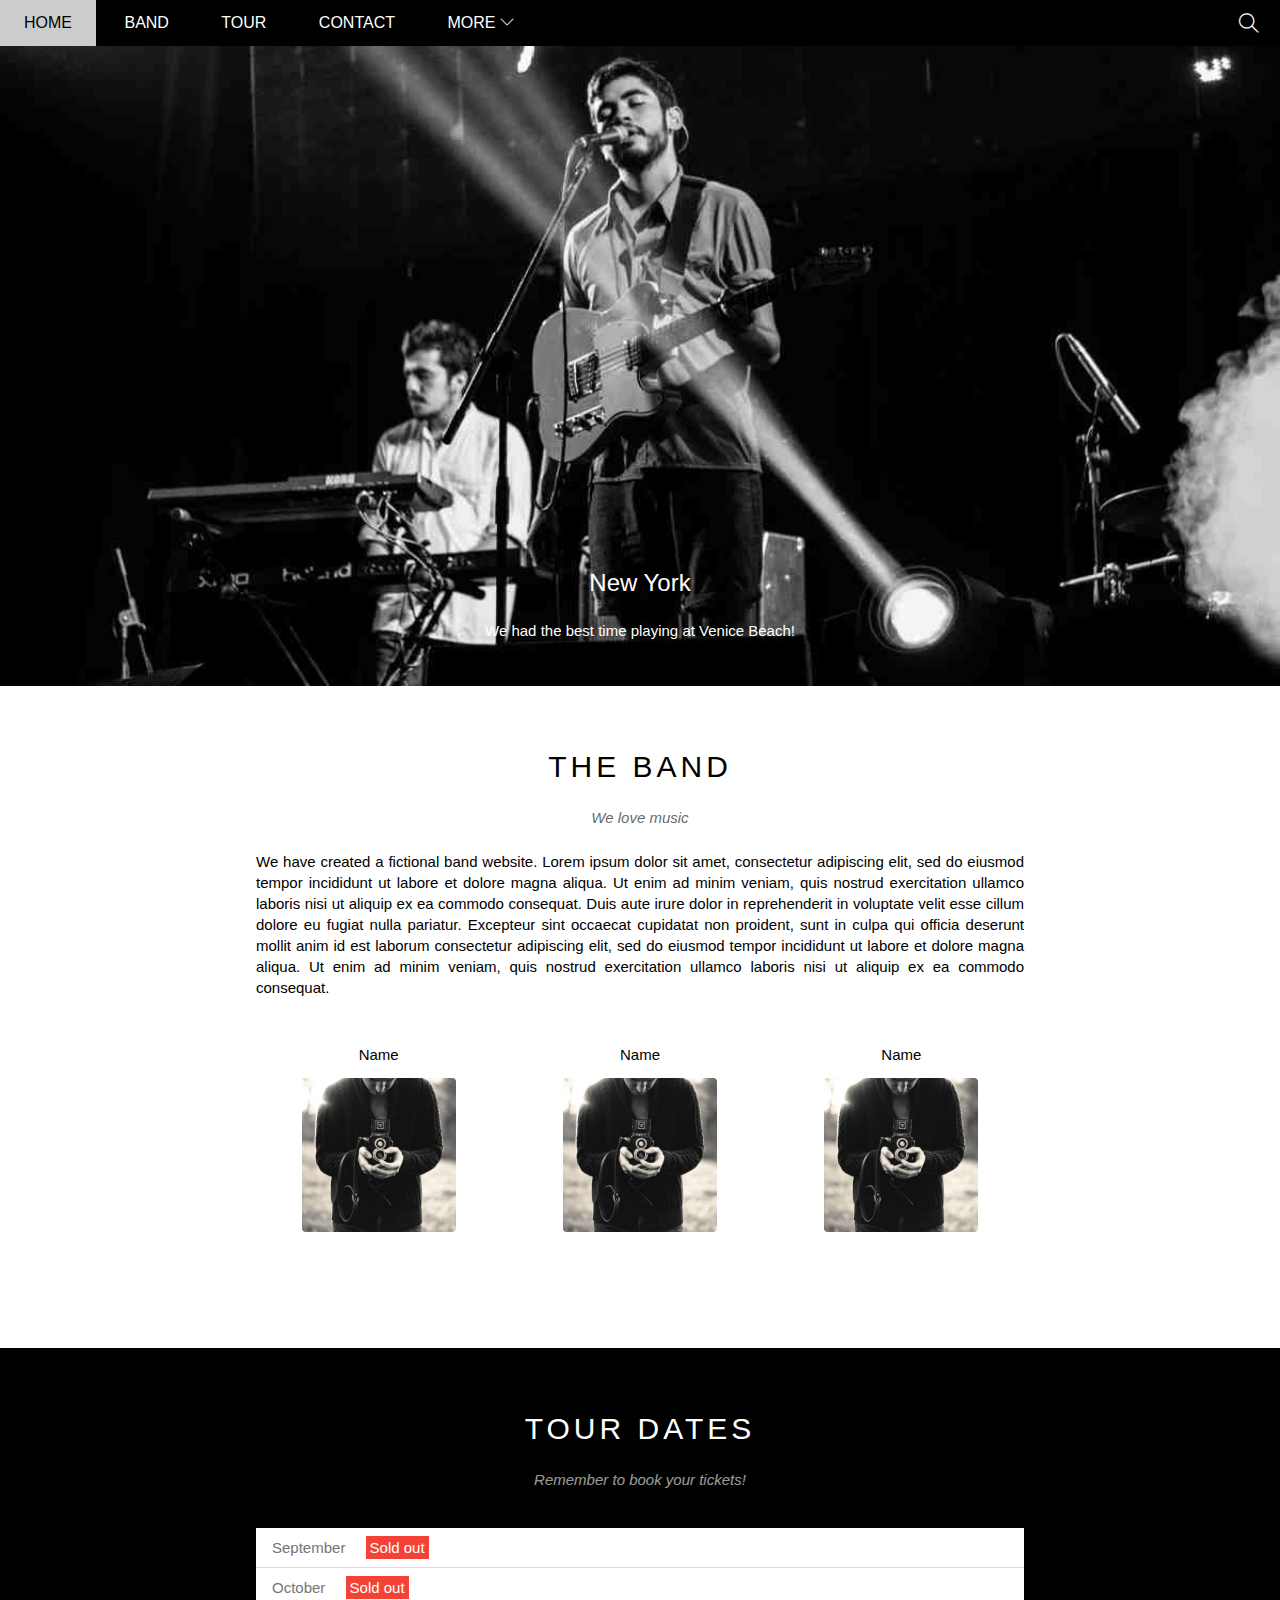
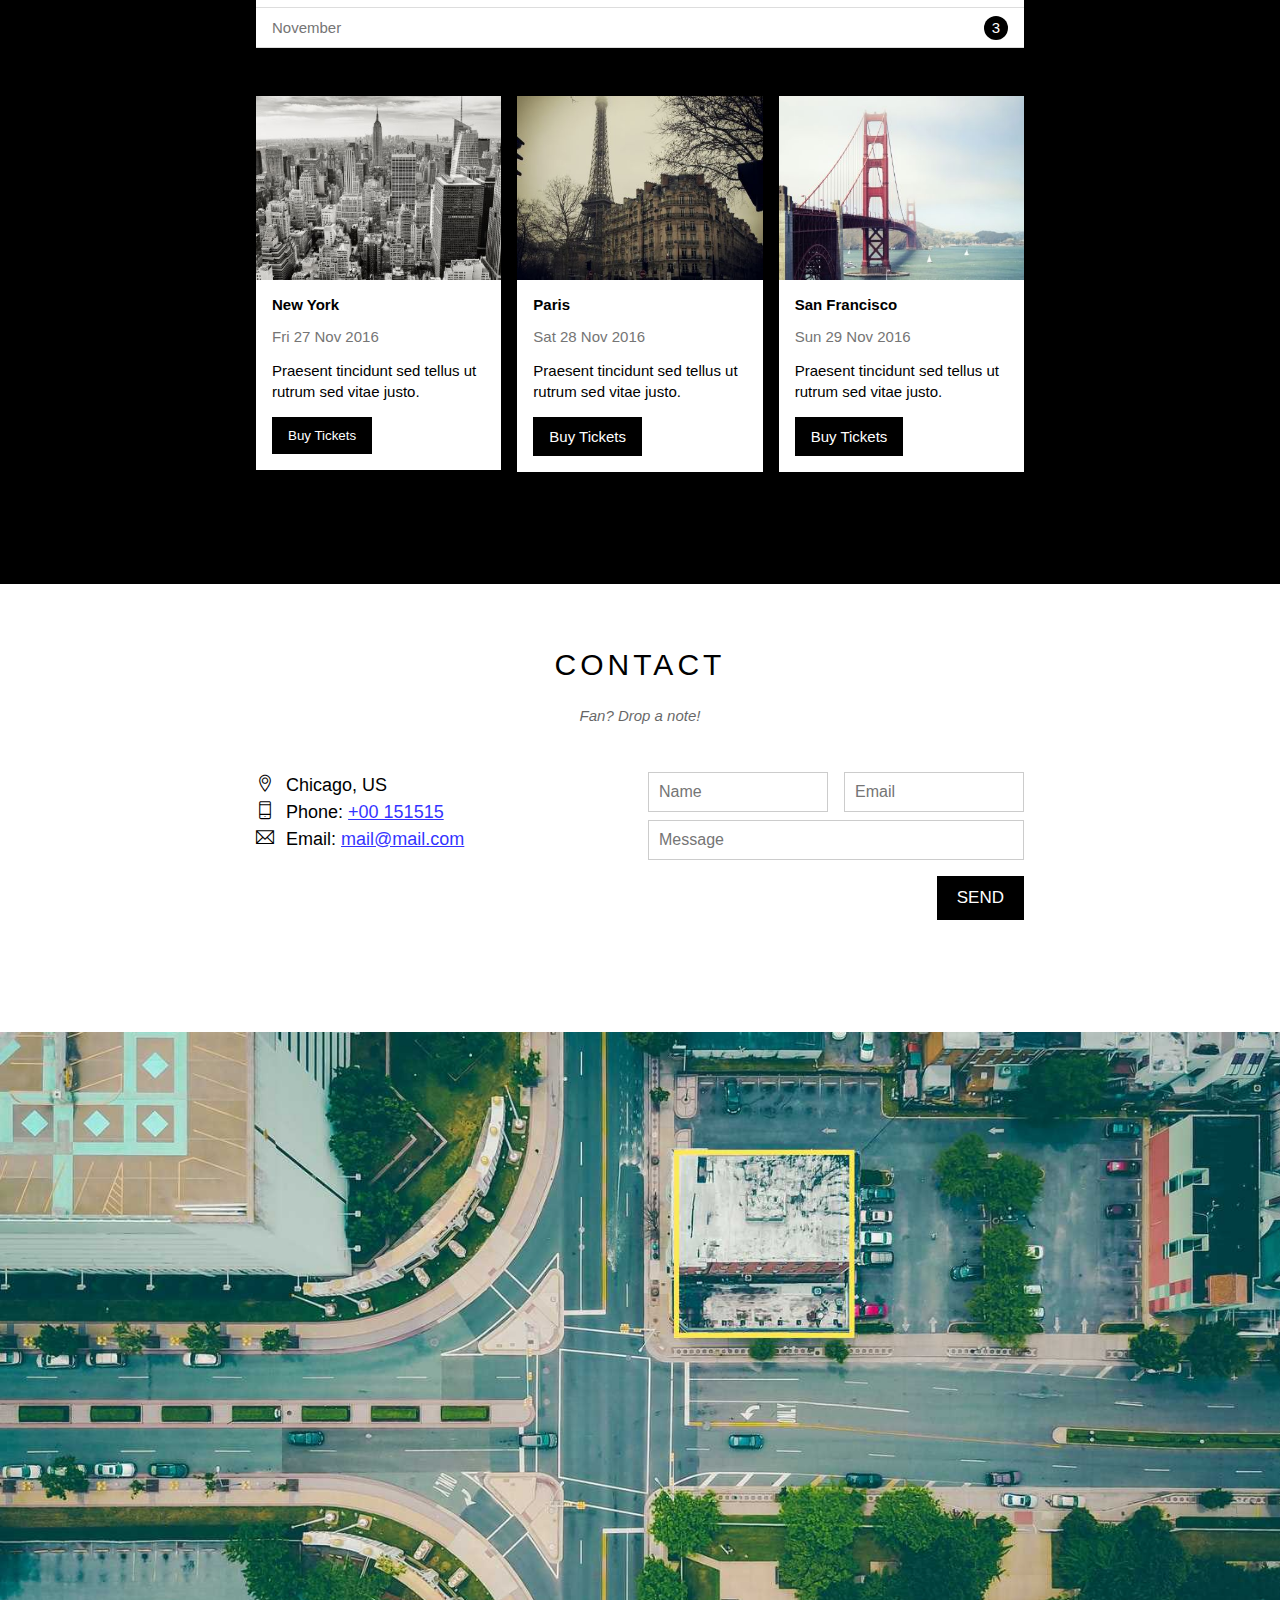
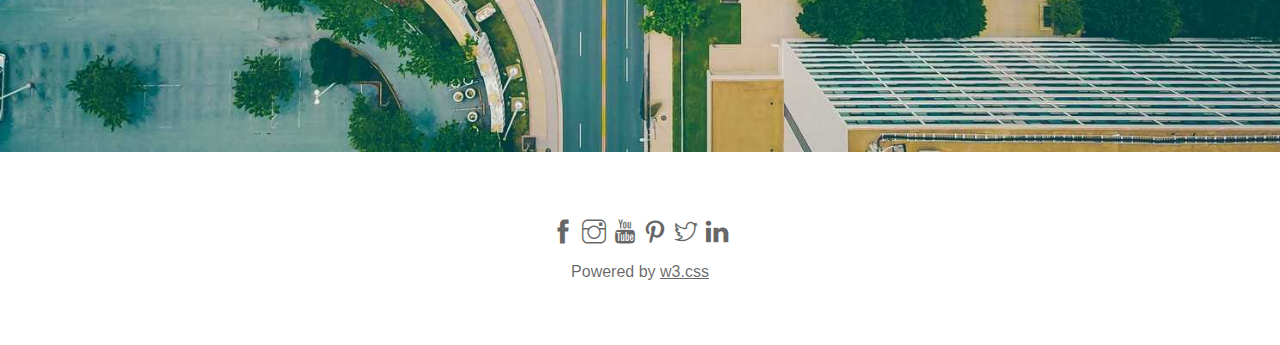
==== commit 42ce0d26: "upload" ====
--- a/index.html
+++ b/index.html
@@ -160,7 +160,7 @@
                                     <input type="text" name="" required placeholder="Message" id="" class="form-control">
                                 </div>
                             </div>
-                            <input class="button pull-right mt-16 s-full-width" type="submit" value="SEND">
+                            <input class="contact-send-button form-submit-button pull-right mt-16 s-full-width" type="submit" value="SEND">
                         </form>
                     </div>
                 </div>
--- a/assets/css/style.css
+++ b/assets/css/style.css
@@ -478,13 +478,13 @@
 
 .contact-form{
     font-size: 15px;
-
 }
 
 .contact-form .form-control{
     padding: 10px;
     border: 1px solid #ccc;
     width: 100%;
+    font-size: 16px;
 }
 
 .contact-form .form-submit-button{
@@ -494,11 +494,17 @@
     float: right;
     cursor: pointer;
     border: none;
+    appearance: none;
+    -webkit-appearance: none;
 }
 
 .contact-form .form-submit-button:hover{
     background-color: #ccc;
     color: #000;
+}
+
+.contact-send-button{
+    font-size: 17px;
 }
 
 .map-section img{
